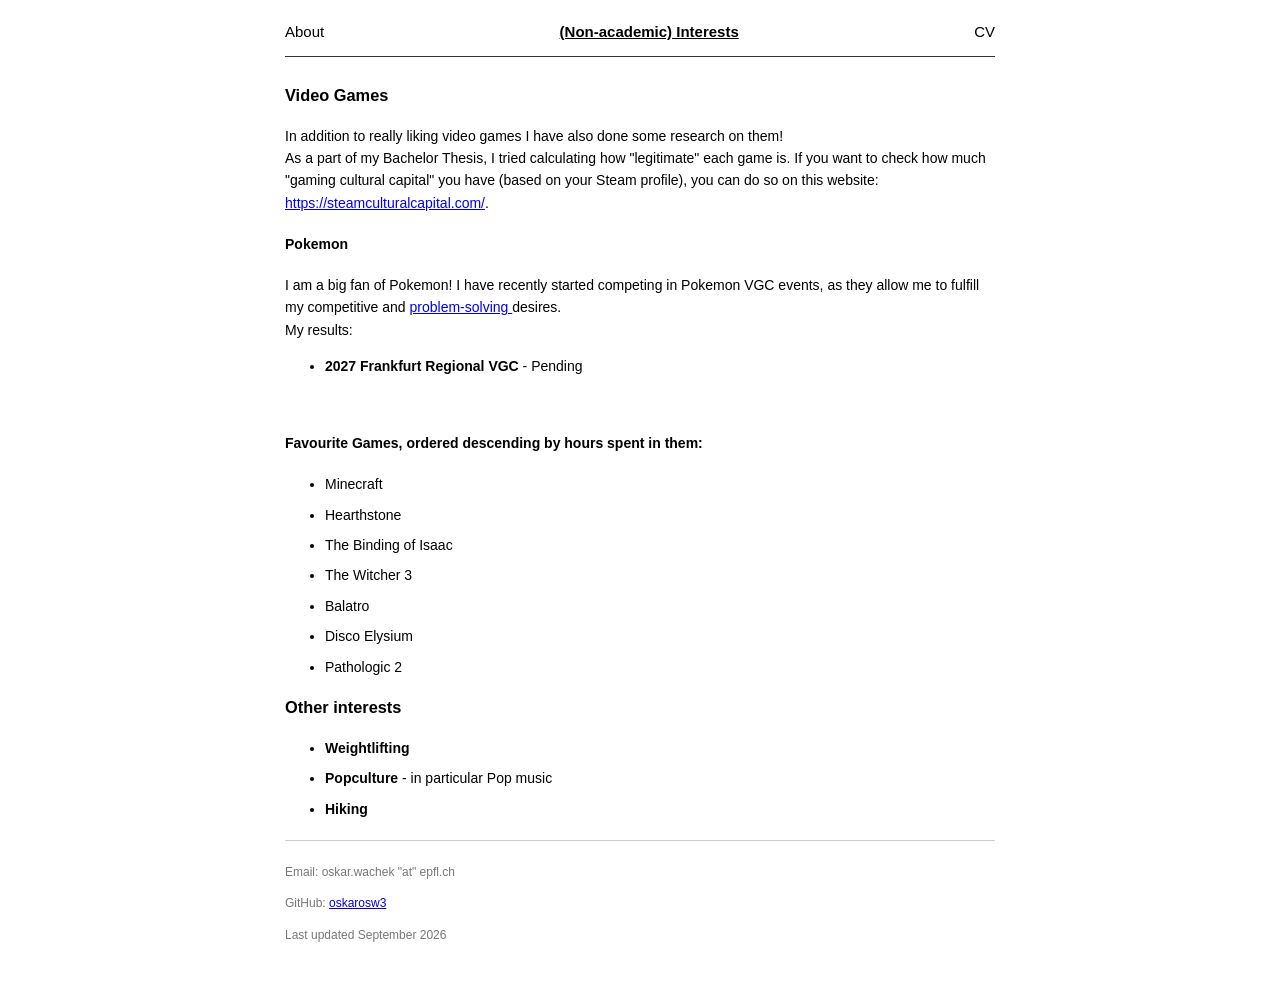
==== interests.html @ a4857454 "website creation" ====
<!DOCTYPE html>
<html lang="en">
<head>
<meta charset="UTF-8">
<meta name="viewport" content="width=device-width, initial-scale=1.0">
<title>Interests - Oskar Wachek</title>
<link rel="stylesheet" href="style.css">
</head>
<body>
<div class="container">

  <nav>
    <ul>
      <li><a href="index.html">About</a></li>
       <li class="active"><a href="interests.html">(Non-academic) Interests</a></li>
      <li><a href="cv.html">CV</a></li>
     
    </ul>
  </nav>

  <main>
    <h3> Video Games</h3>

    In addition to really liking video games I have also done some research on them! <br>
    As a part of my Bachelor Thesis, I tried calculating how "legitimate" each game is. If you want to check how much "gaming cultural capital" you have (based on your Steam profile), you can do so on this website: <a href="https://steamculturalcapital.com/"> https://steamculturalcapital.com/</a>. 

    <br>
    <h4> Pokemon </h4>
    I am a big fan of Pokemon! I have recently started competing in Pokemon VGC events, as they allow me to fulfill my competitive and <a href=https://www.youtube.com/watch?v=wrR6MquGU6A> problem-solving </a> desires.
    <br> My results: <br>
    <ul class="interests-list">
      <li><strong> 2027 Frankfurt Regional VGC </strong> - Pending </li>
    </ul>
    <br>

    <h4> Favourite Games, ordered descending by hours spent in them: </h4>
    <ul class="interests-list">
      <li>Minecraft</li>
      <li>Hearthstone </li>
      <li>The Binding of Isaac</li>
      <li>The Witcher 3</li>
      <li>Balatro</li>
      <li>Disco Elysium</li>
      <li>Pathologic 2</li>
    </ul>
    
    <h3> Other interests</h3>
   <ul class="interests-list">
      <li><strong>Weightlifting</strong></li>
      <li><strong>Popculture</strong> - in particular Pop music</li>
      <li><strong>Hiking</strong></li>
      

   </ul>
  </main>

  <footer>
    <p> Email: oskar.wachek "at" epfl.ch</p>
    <p>GitHub: <a href="https://github.com/oskarosw3" target="_blank" rel="noopener"> oskarosw3 </a></p>
    <p>Last updated September 2026</p>
  </footer>

</div>
</body>
</html>
---- style.css ----
* {
  box-sizing: border-box;
}

body {
  margin: 0;
  padding: 0;
  background: #ffffff;
  color: #000000;
  font-family: Arial, Helvetica, sans-serif;
  font-size: 14px;
  line-height: 1.6;
}

.container {
  max-width: 750px;
  margin: 0 auto;
  padding: 20px 20px 40px 20px;
}

header h1 {
  font-family: Georgia, "Times New Roman", serif;
  font-size: 30px;
  margin: 0;
  font-weight: bold;
}

header .tagline {
  margin: 4px 0 0 0;
  color: #555555;
  font-style: italic;
}

header {
  margin-bottom: 25px;
}

nav ul {
  list-style: none;
  display: flex;
  justify-content: space-between;
  flex-wrap: wrap;
  margin: 0 0 25px 0;
  padding: 0 0 12px 0;
  border-bottom: 1px solid #333333;
}

nav a {
  display: block;
  color: #000000;
  text-decoration: none;
  font-size: 15px;
}

nav a:hover {
  text-decoration: underline;
}

nav li.active a {
  font-weight: bold;
  text-decoration: underline;
}

main h2 {
  margin-top: 0;
  border-bottom: 1px solid #cccccc;
  padding-bottom: 8px;
}

a {
  color: #0000ee;
}

a:visited {
  color: #551a8b;
}

.profile-photo {
  float: left;
  width: 300px;
  margin: 0 20px 15px 0;
  border: 1px solid #333333;
}

.interests-list li {
  margin-bottom: 8px;
}

.pdf-frame {
  border: 1px solid #cccccc;
  margin-top: 15px;
}

footer {
  margin-top: 20px;
  padding-top: 10px;
  border-top: 1px solid #cccccc;
  color: #777777;
  font-size: 12px;
}
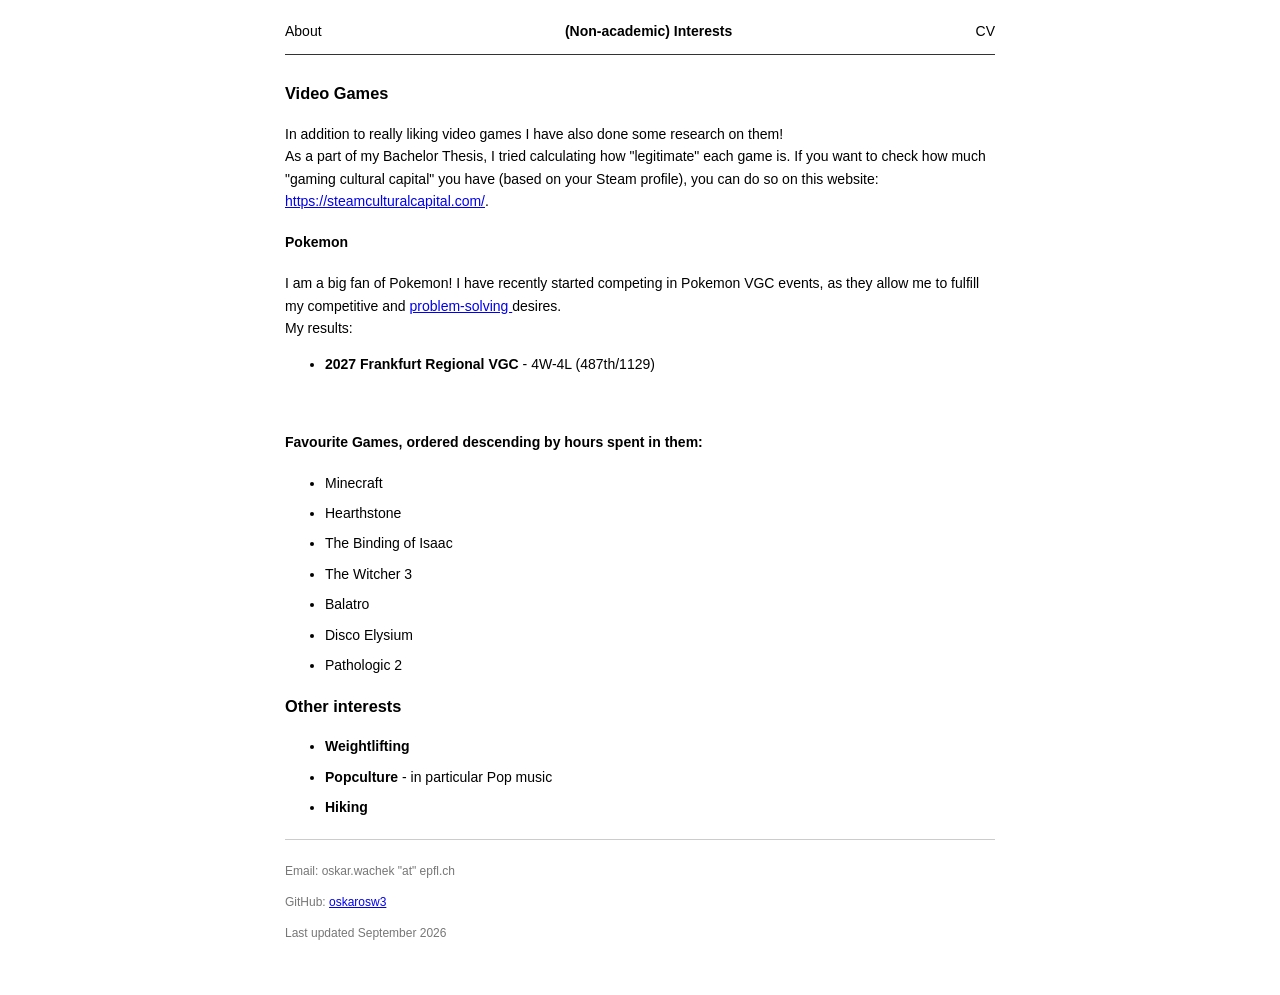
==== commit a7b7f941: "VGC result" ====
--- a/interests.html
+++ b/interests.html
@@ -29,7 +29,7 @@
     I am a big fan of Pokemon! I have recently started competing in Pokemon VGC events, as they allow me to fulfill my competitive and <a href=https://www.youtube.com/watch?v=wrR6MquGU6A> problem-solving </a> desires.
     <br> My results: <br>
     <ul class="interests-list">
-      <li><strong> 2027 Frankfurt Regional VGC </strong> - Pending </li>
+      <li><strong> 2027 Frankfurt Regional VGC </strong> - 4W-4L (487th/1129) </li>
     </ul>
     <br>
 
--- a/style.css
+++ b/style.css
@@ -46,34 +46,25 @@
   border-bottom: 1px solid #333333;
 }
 
-nav a {
-  display: block;
+nav a,
+nav a:visited,
+nav a:active,
+nav a:focus {
   color: #000000;
+  outline: none;
   text-decoration: none;
-  font-size: 15px;
-}
-
-nav a:hover {
-  text-decoration: underline;
+  -webkit-tap-highlight-color: transparent;
 }
 
 nav li.active a {
   font-weight: bold;
-  text-decoration: underline;
+
 }
 
 main h2 {
   margin-top: 0;
   border-bottom: 1px solid #cccccc;
   padding-bottom: 8px;
-}
-
-a {
-  color: #0000ee;
-}
-
-a:visited {
-  color: #551a8b;
 }
 
 .profile-photo {
